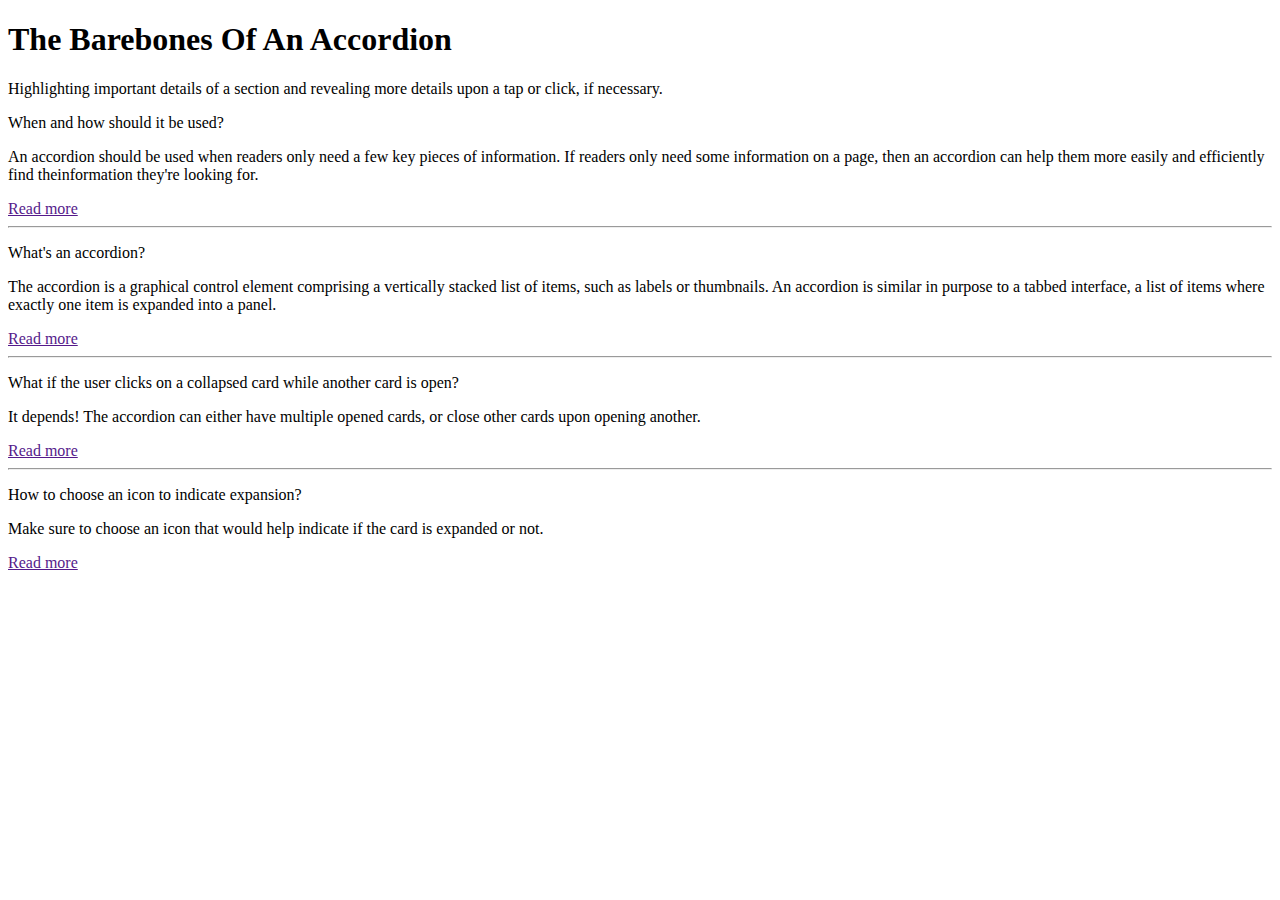
==== accordion/index.html @ 40480df4 "Add accordion challenge" ====
<!DOCTYPE html>
<html lang="en">
<head>
    <meta charset="UTF-8">
    <meta http-equiv="X-UA-Compatible" content="IE=edge">
    <meta name="viewport" content="width=device-width, initial-scale=1.0">
    <title>Document</title>
    <link rel="stylesheet" href="https://cdnjs.cloudflare.com/ajax/libs/font-awesome/6.3.0/css/all.min.css"
        integrity="sha512-SzlrxWUlpfuzQ+pcUCosxcglQRNAq/DZjVsC0lE40xsADsfeQoEypE+enwcOiGjk/bSuGGKHEyjSoQ1zVisanQ=="
        crossorigin="anonymous" referrerpolicy="no-referrer" />
</head>
<body>
    <main class="main">
        <section class="accordion-container">
            <div class="accordion-info">
                <h1>
                    The Barebones Of An Accordion
                </h1>
                <p>
                    Highlighting important details of a section and revealing more details upon a tap or click, if necessary. 
                </p>
            </div>
            <div class="accordion-body">
                <div class="container">
                    <div class="label"> 
                        <p>When and how should it be used?</p>
                        <i class="fa-solid fa-plus"></i>
                    </div>
                    <div class="content">
                        <p>An accordion should be used when readers only need a few key pieces of information. If readers only need some information on a page, then an accordion can help them more easily and efficiently find theinformation they're looking for. 
                        </p>
                        <a href="" class="content-button">Read more</a>
                    </div>
                    <hr>
                </div>
                <div class="container">
                    <div class="label">
                        <p>What's an accordion?</p>
                        <i class="fa-solid fa-plus"></i>
                    </div>
                    <div class="content">
                        <p> The accordion is a graphical control element comprising a vertically stacked list of items, such as labels or thumbnails. An accordion is similar in purpose to a tabbed interface, a list of items where exactly one item is expanded into a panel.
                        </p>
                        <a href="" class="content-button">Read more</a>
                        
                    </div>
                    <hr>
                </div>
                <div class="container">
                    <div class="label">
                        <p>What if the user clicks on a collapsed card while another card is open?</p>
                        <i class="fa-solid fa-plus"></i>
                    </div>
                    <div class="content">
                        <p> It depends! The accordion can either have multiple opened cards, or close other cards upon opening another.
                        </p>
                        <a href="" class="content-button">Read more</a>
                    </div>
                    <hr>
                </div>
                <div class="container">
                    <div class="label">
                        <p>How to choose an icon to indicate expansion?</p>
                        <i class="fa-solid fa-plus"></i>
                    </div>
                    <div class="content">
                        <p>
                            Make sure to choose an icon that would help indicate if the card is expanded or not.
                        </p>
                        <a href="" class="content-button">Read more</a>
                    </div>
                </div>
            </div>
        </section>
    </main>
</body>
</html>
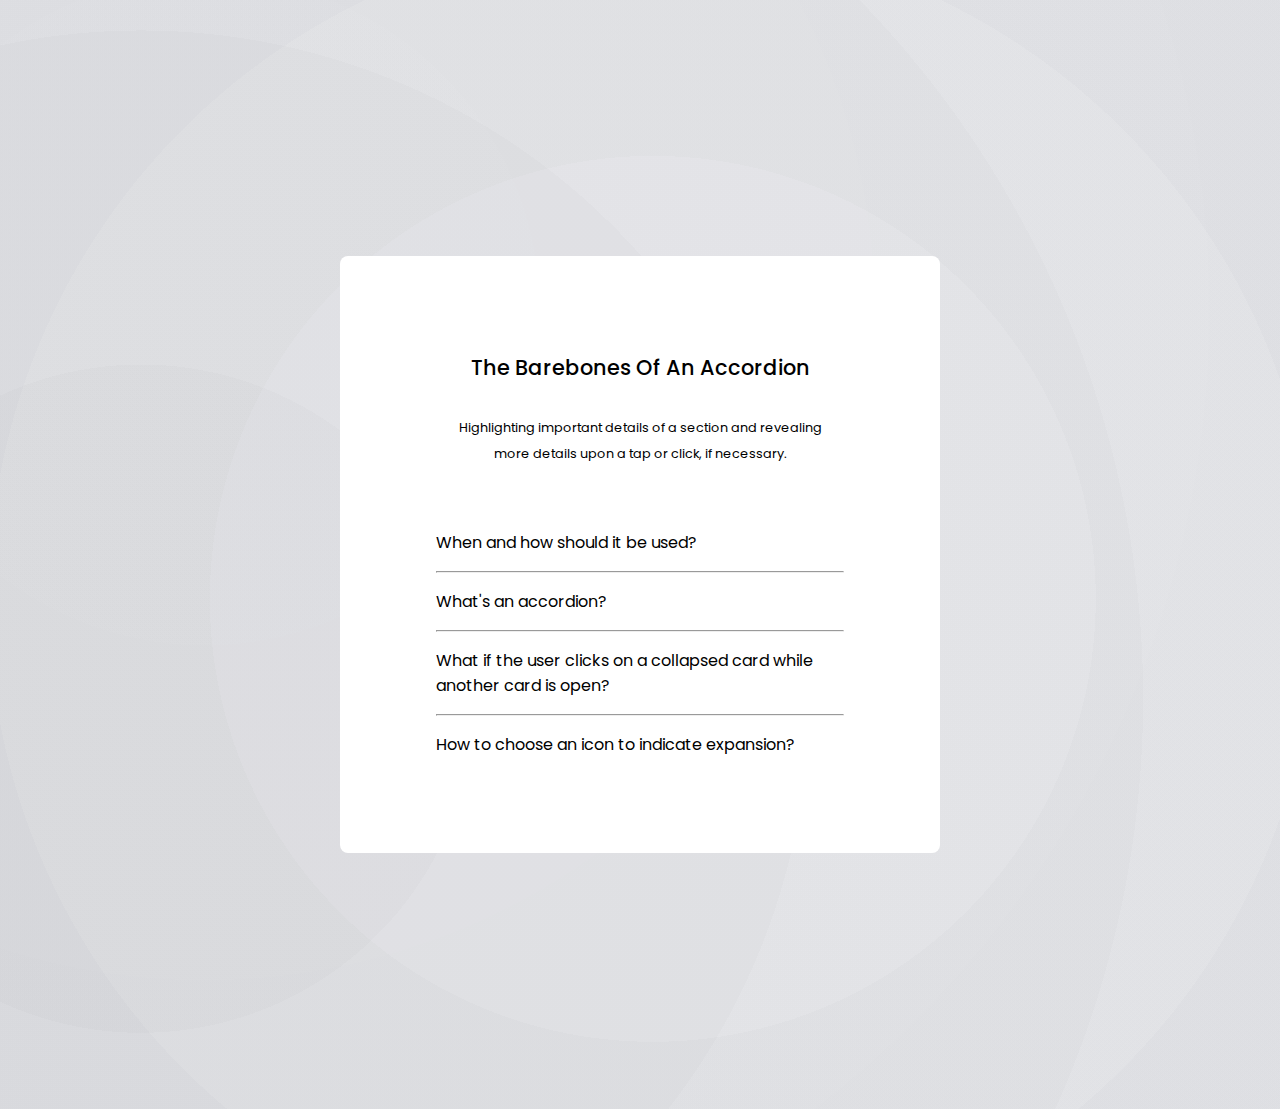
==== commit 764bce58: "Add accordion js and link files" ====
--- a/accordion/index.html
+++ b/accordion/index.html
@@ -8,6 +8,7 @@
     <link rel="stylesheet" href="https://cdnjs.cloudflare.com/ajax/libs/font-awesome/6.3.0/css/all.min.css"
         integrity="sha512-SzlrxWUlpfuzQ+pcUCosxcglQRNAq/DZjVsC0lE40xsADsfeQoEypE+enwcOiGjk/bSuGGKHEyjSoQ1zVisanQ=="
         crossorigin="anonymous" referrerpolicy="no-referrer" />
+    <link rel="stylesheet" href="style.css">
 </head>
 <body>
     <main class="main">
@@ -73,5 +74,6 @@
             </div>
         </section>
     </main>
+    <script src="script.js"></script>
 </body>
 </html>--- a/accordion/style.css
+++ b/accordion/style.css
@@ -0,0 +1,117 @@
+@import url('https://fonts.googleapis.com/css2?family=Poppins:ital,wght@0,300;0,400;0,500;1,300;1,400;1,500&display=swap');
+
+
+:root {
+    --page-bg: #F7F8FC;
+
+}
+
+* {
+    margin: 0;
+    padding: 0;
+    box-sizing: border-box;
+    font-family: 'Poppins', sans-serif;
+}
+
+html, body {
+    height: 100vh;
+    width: 100vw;
+    /* background-color: var(--page-bg); */
+}
+
+main {
+    min-width: 100%;
+    min-height: 100%;
+    background-color: var(--page-bg);
+    display: flex;
+    justify-content: center;
+    align-items: center;
+    padding: 20% 10%;
+    
+    background-image: radial-gradient(circle at 11% 63%, rgba(82, 82, 82,0.06) 0%, rgba(82, 82, 82,0.06) 25%,rgba(136, 136, 136,0.06) 25%, rgba(136, 136, 136,0.06) 50%,rgba(191, 191, 191,0.06) 50%, rgba(191, 191, 191,0.06) 75%,rgba(245, 245, 245,0.06) 75%, rgba(245, 245, 245,0.06) 100%),radial-gradient(circle at 16% 28%, rgba(80, 80, 80,0.06) 0%, rgba(80, 80, 80,0.06) 25%,rgba(68, 68, 68,0.06) 25%, rgba(68, 68, 68,0.06) 50%,rgba(56, 56, 56,0.06) 50%, rgba(56, 56, 56,0.06) 75%,rgba(44, 44, 44,0.06) 75%, rgba(44, 44, 44,0.06) 100%),radial-gradient(circle at 51% 54%, rgba(179, 179, 179,0.06) 0%, rgba(179, 179, 179,0.06) 25%,rgba(121, 121, 121,0.06) 25%, rgba(121, 121, 121,0.06) 50%,rgba(62, 62, 62,0.06) 50%, rgba(62, 62, 62,0.06) 75%,rgba(4, 4, 4,0.06) 75%, rgba(4, 4, 4,0.06) 100%),linear-gradient(303deg, var(--page-bg),var(--page-bg));
+
+/* Background image from https://www.gradientmagic.com/ */
+}
+
+/* Accordion  */
+
+.accordion-container {
+    padding: 6rem;
+    background-color: white;
+    border-radius: 8px;
+    display: flex;
+    flex-direction: column;
+}
+
+.accordion-info {
+    text-align: center;
+    padding: 0 0.5rem;
+    padding-bottom: 4rem;
+}
+
+.accordion-info h1 {
+    padding-bottom: 2rem;
+    font-weight: 500;
+    font-size: 1.3rem;
+}
+
+.accordion-info p {
+    line-height: 1.6rem;
+    font-size: 0.8rem;
+}
+
+.label {
+    display: flex;
+    justify-content: space-between;
+    gap: 4px;
+    font-weight: 400;
+}
+
+.label:hover {
+    cursor: pointer;
+}
+
+.content {
+    height: 0;
+    overflow: hidden;
+    transition: 0.5s ease-out;
+    font-size: 0.8rem;
+}
+
+.content p {
+    padding-bottom: 1rem;
+    line-height: 1.4rem;
+}
+
+.content-button {
+    text-decoration: none;
+    color: black;
+    font-weight: 500;
+    font-size: 1rem;
+    padding: 0.4rem 0.8rem;
+    border: 1px solid gray;
+    border-radius: 48px;
+}
+
+hr {
+    margin: 1rem 0;
+}
+
+/* Active Class to show content */
+.active {
+    height: max-content;
+    padding: 1rem 0;
+}
+
+
+/* Media Queries */
+@media screen and (min-width: 600px) {
+    main {
+        padding: 20% 15%;
+    }
+}
+@media screen and (min-width: 1000px) {
+    .accordion-container {
+        width: 600px;
+    }
+}